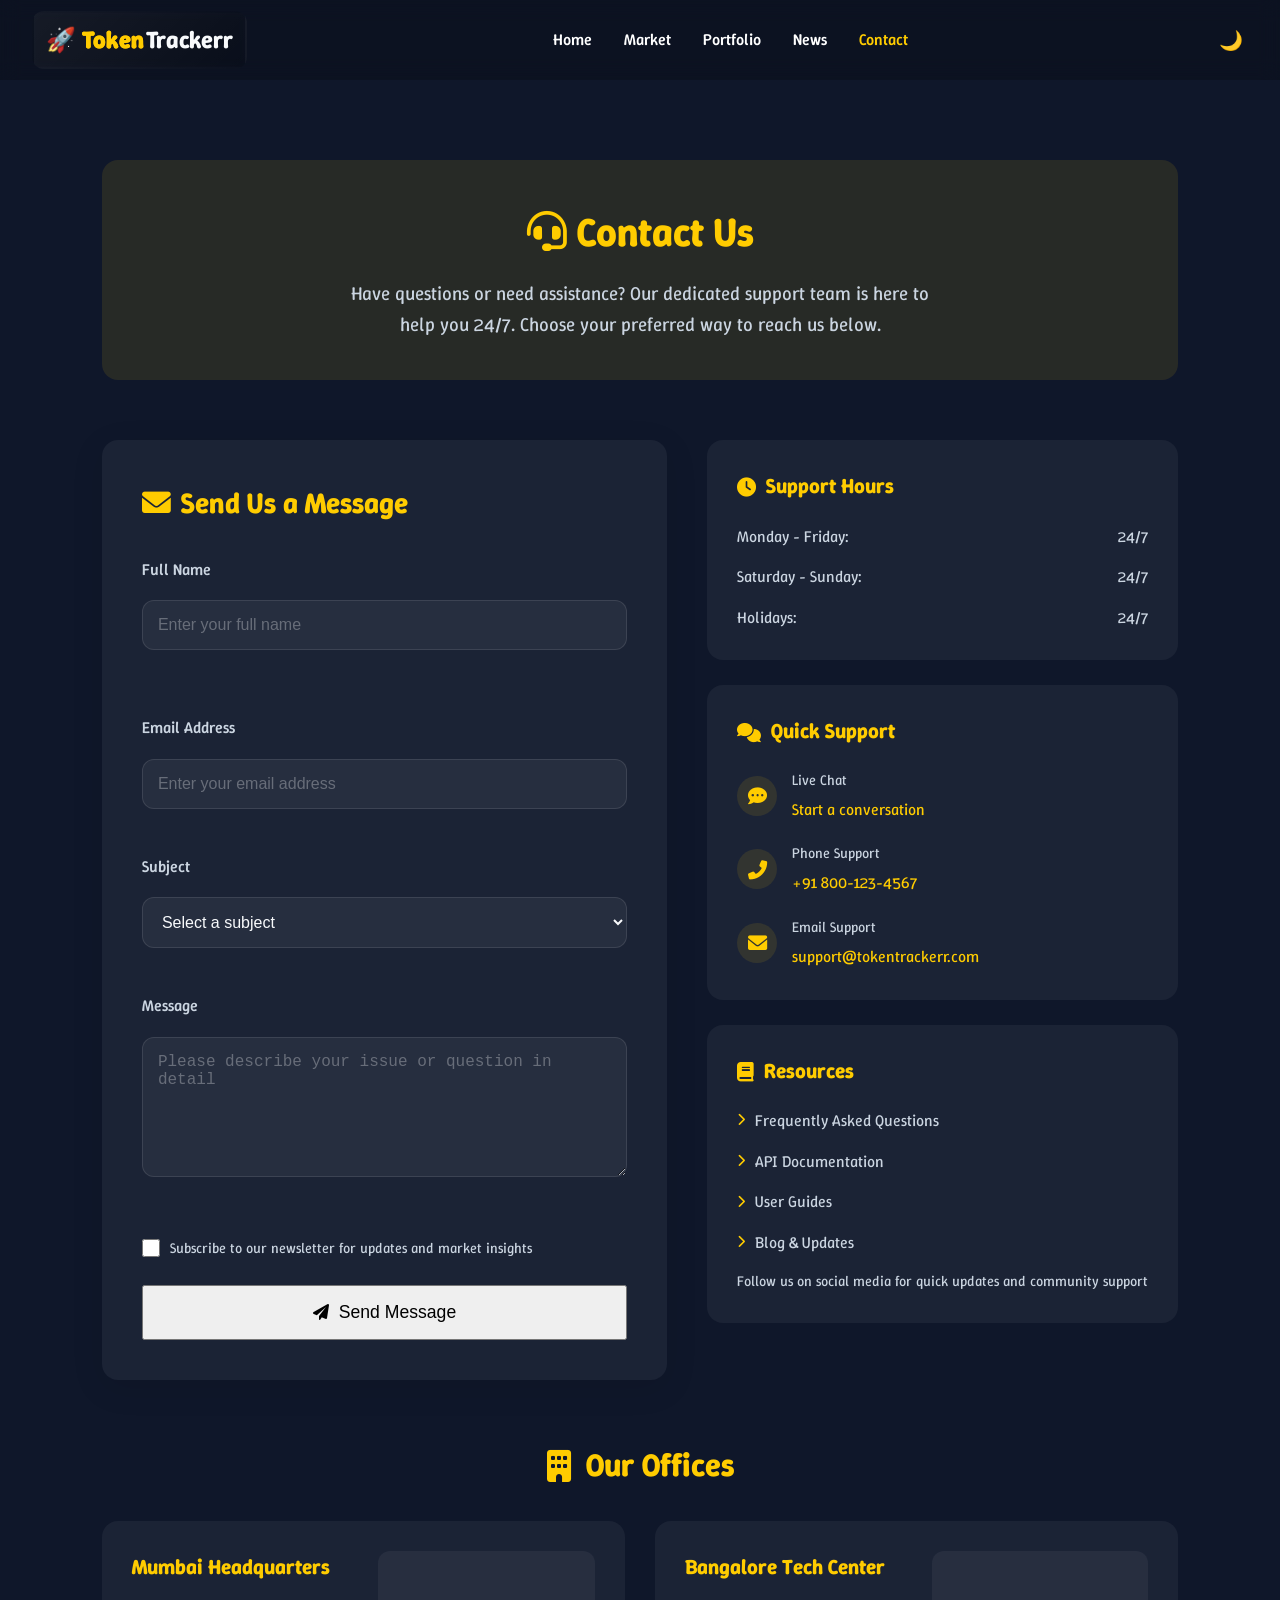
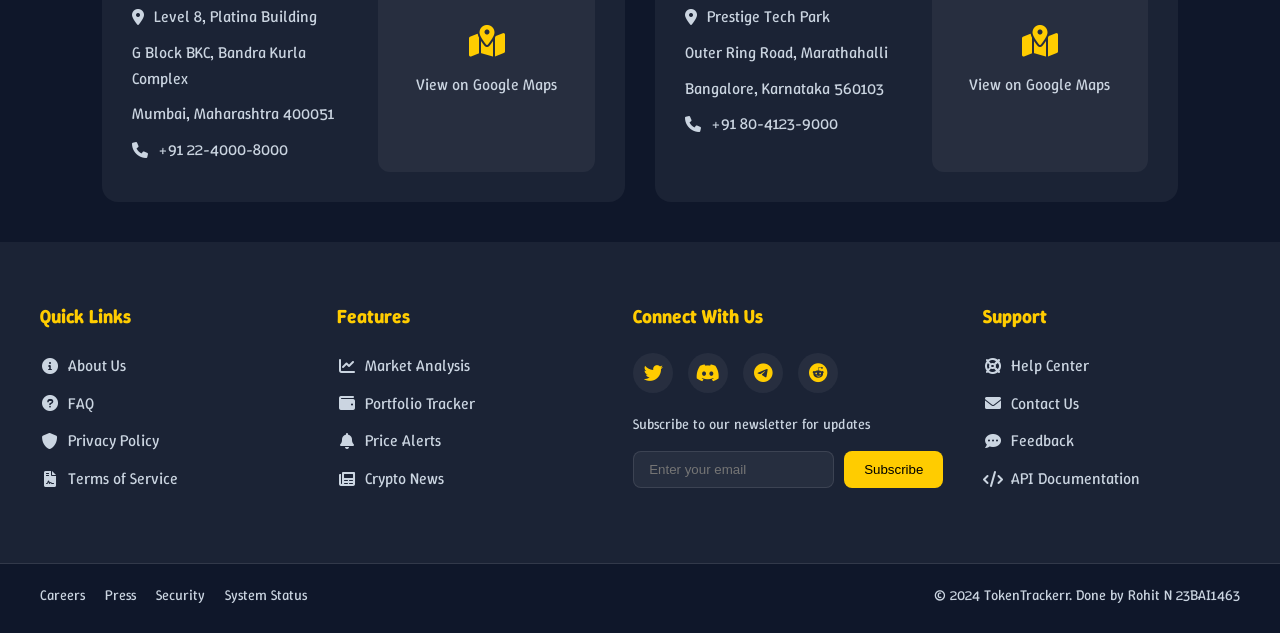
==== contact.html @ 532678b1 "first commit" ====
<!DOCTYPE html>
<html lang="en">
<head>
    <meta charset="UTF-8">
    <meta name="viewport" content="width=device-width, initial-scale=1.0">
    <title>Contact Us - TokenTrackerr</title>
    <link rel="preconnect" href="https://fonts.googleapis.com">
    <link rel="preconnect" href="https://fonts.gstatic.com" crossorigin>
    <link href="https://fonts.googleapis.com/css2?family=Winky+Sans:ital,wght@0,300..900;1,300..900&display=swap" rel="stylesheet">
    <link rel="stylesheet" href="styles.css">
    <link rel="stylesheet" href="https://cdnjs.cloudflare.com/ajax/libs/font-awesome/6.0.0/css/all.min.css">
    <script defer src="contact.js"></script>
</head>
<body>
    <!-- Navbar -->
    <header class="navbar">
        <div class="logo"><span class="rocket-icon">🚀</span> <span class="token-text">Token</span><span class="tracker-text">Trackerr</span></div>
        <nav>
            <ul>
                <li><a href="index.html">Home</a></li>
                <li><a href="market.html">Market</a></li>
                <li><a href="portfolio.html">Portfolio</a></li>
                <li><a href="news.html">News</a></li>
                <li><a href="contact.html" class="active">Contact</a></li>
            </ul>
        </nav>
        <div class="user-controls">
            <button id="darkModeToggle">🌙</button>
        </div>
    </header>

    <main class="contact-container">
        <section class="contact-header">
            <h1><i class="fas fa-headset"></i> Contact Us</h1>
            <p>Have questions or need assistance? Our dedicated support team is here to help you 24/7. Choose your preferred way to reach us below.</p>
        </section>

        <div class="contact-grid">
            <div class="contact-form-container">
                <h2><i class="fas fa-envelope"></i> Send Us a Message</h2>
                <form class="contact-form" id="contactForm">
                    <div class="form-group">
                        <label for="name">Full Name</label>
                        <input type="text" id="name" name="name" placeholder="Enter your full name" required>
                    </div>
                    <div class="form-group">
                        <label for="email">Email Address</label>
                        <input type="email" id="email" name="email" placeholder="Enter your email address" required>
                    </div>
                    <div class="form-group">
                        <label for="subject">Subject</label>
                        <select id="subject" name="subject" required>
                            <option value="">Select a subject</option>
                            <option value="general">General Inquiry</option>
                            <option value="technical">Technical Support</option>
                            <option value="account">Account Issues</option>
                            <option value="billing">Billing Questions</option>
                            <option value="feature">Feature Request</option>
                            <option value="partnership">Partnership Opportunities</option>
                        </select>
                    </div>
                    <div class="form-group">
                        <label for="message">Message</label>
                        <textarea id="message" name="message" rows="6" placeholder="Please describe your issue or question in detail" required></textarea>
                    </div>
                    <div class="checkbox-container">
                        <input type="checkbox" id="newsletter" name="newsletter">
                        <label for="newsletter">Subscribe to our newsletter for updates and market insights</label>
                    </div>
                    <button type="submit" class="btn-primary">
                        <i class="fas fa-paper-plane"></i>
                        Send Message
                    </button>
                </form>
            </div>

            <div class="contact-info">
                <div class="info-card">
                    <h3><i class="fas fa-clock"></i> Support Hours</h3>
                    <div class="support-hours">
                        <div class="hours-row">
                            <span>Monday - Friday:</span>
                            <span>24/7</span>
                        </div>
                        <div class="hours-row">
                            <span>Saturday - Sunday:</span>
                            <span>24/7</span>
                        </div>
                        <div class="hours-row">
                            <span>Holidays:</span>
                            <span>24/7</span>
                        </div>
                    </div>
                </div>

                <div class="info-card">
                    <h3><i class="fas fa-comments"></i> Quick Support</h3>
                    <div class="support-channels">
                        <div class="channel">
                            <i class="fas fa-comment-dots"></i>
                            <div class="channel-details">
                                <span class="label">Live Chat</span>
                                <a href="#" onclick="openLiveChat()">Start a conversation</a>
                            </div>
                        </div>
                        <div class="channel">
                            <i class="fas fa-phone-alt"></i>
                            <div class="channel-details">
                                <span class="label">Phone Support</span>
                                <a href="tel:+91-800-123-4567">+91 800-123-4567</a>
                            </div>
                        </div>
                        <div class="channel">
                            <i class="fas fa-envelope"></i>
                            <div class="channel-details">
                                <span class="label">Email Support</span>
                                <a href="mailto:support@tokentrackerr.com">support@tokentrackerr.com</a>
                            </div>
                        </div>
                    </div>
                </div>

                <div class="info-card">
                    <h3><i class="fas fa-book"></i> Resources</h3>
                    <ul class="resource-links">
                        <li><a href="/faq"><i class="fas fa-chevron-right"></i> Frequently Asked Questions</a></li>
                        <li><a href="/docs"><i class="fas fa-chevron-right"></i> API Documentation</a></li>
                        <li><a href="/guides"><i class="fas fa-chevron-right"></i> User Guides</a></li>
                        <li><a href="/blog"><i class="fas fa-chevron-right"></i> Blog & Updates</a></li>
                    </ul>
                    <p class="social-text">Follow us on social media for quick updates and community support</p>
                </div>
            </div>
        </div>

        <section class="office-location">
            <h2><i class="fas fa-building"></i> Our Offices</h2>
            <div class="offices-grid">
                <div class="location-card">
                    <div class="location-info">
                        <h3>Mumbai Headquarters</h3>
                        <address>
                            <p><i class="fas fa-map-marker-alt"></i> Level 8, Platina Building</p>
                            <p>G Block BKC, Bandra Kurla Complex</p>
                            <p>Mumbai, Maharashtra 400051</p>
                            <p><i class="fas fa-phone"></i> +91 22-4000-8000</p>
                        </address>
                    </div>
                    <div class="map-placeholder">
                        <div class="mock-map" onclick="openGoogleMaps('Mumbai')">
                            <i class="fas fa-map-marked-alt"></i>
                            <span>View on Google Maps</span>
                        </div>
                    </div>
                </div>

                <div class="location-card">
                    <div class="location-info">
                        <h3>Bangalore Tech Center</h3>
                        <address>
                            <p><i class="fas fa-map-marker-alt"></i> Prestige Tech Park</p>
                            <p>Outer Ring Road, Marathahalli</p>
                            <p>Bangalore, Karnataka 560103</p>
                            <p><i class="fas fa-phone"></i> +91 80-4123-9000</p>
                        </address>
                    </div>
                    <div class="map-placeholder">
                        <div class="mock-map" onclick="openGoogleMaps('Bangalore')">
                            <i class="fas fa-map-marked-alt"></i>
                            <span>View on Google Maps</span>
                        </div>
                    </div>
                </div>
            </div>
        </section>
    </main>

    <!-- Footer -->
    <footer>
        <div class="footer-content">
            <div class="footer-section">
                <h3>Quick Links</h3>
                <ul>
                    <li><a href="about.html"><i class="fas fa-info-circle"></i> About Us</a></li>
                    <li><a href="faq.html"><i class="fas fa-question-circle"></i> FAQ</a></li>
                    <li><a href="privacy.html"><i class="fas fa-shield-alt"></i> Privacy Policy</a></li>
                    <li><a href="terms.html"><i class="fas fa-file-contract"></i> Terms of Service</a></li>
                </ul>
            </div>
            <div class="footer-section">
                <h3>Features</h3>
                <ul>
                    <li><a href="market.html"><i class="fas fa-chart-line"></i> Market Analysis</a></li>
                    <li><a href="portfolio.html"><i class="fas fa-wallet"></i> Portfolio Tracker</a></li>
                    <li><a href="alerts.html"><i class="fas fa-bell"></i> Price Alerts</a></li>
                    <li><a href="news.html"><i class="fas fa-newspaper"></i> Crypto News</a></li>
                </ul>
            </div>
            <div class="footer-section">
                <h3>Connect With Us</h3>
                <div class="social-links">
                    <a href="#" title="Twitter"><i class="fab fa-twitter"></i></a>
                    <a href="#" title="Discord"><i class="fab fa-discord"></i></a>
                    <a href="#" title="Telegram"><i class="fab fa-telegram"></i></a>
                    <a href="#" title="Reddit"><i class="fab fa-reddit"></i></a>
                </div>
                <div class="footer-newsletter">
                    <p>Subscribe to our newsletter for updates</p>
                    <form class="newsletter-form">
                        <input type="email" placeholder="Enter your email">
                        <button type="submit">Subscribe</button>
                    </form>
                </div>
            </div>
            <div class="footer-section">
                <h3>Support</h3>
                <ul>
                    <li><a href="help.html"><i class="fas fa-life-ring"></i> Help Center</a></li>
                    <li><a href="contact.html"><i class="fas fa-envelope"></i> Contact Us</a></li>
                    <li><a href="feedback.html"><i class="fas fa-comment-dots"></i> Feedback</a></li>
                    <li><a href="api.html"><i class="fas fa-code"></i> API Documentation</a></li>
                </ul>
            </div>
        </div>
        <div class="footer-bottom">
            <div class="footer-links">
                <a href="careers.html">Careers</a>
                <a href="press.html">Press</a>
                <a href="security.html">Security</a>
                <a href="status.html">System Status</a>
            </div>
            <p>© 2024 TokenTrackerr. Done by Rohit N 23BAI1463</p>
        </div>
    </footer>

    <script>
        function openLiveChat() {
            // Implement live chat functionality
            alert('Live chat feature coming soon!');
        }

        function openGoogleMaps(location) {
            const addresses = {
                'Mumbai': 'Platina+Building+G+Block+BKC+Bandra+Kurla+Complex+Mumbai',
                'Bangalore': 'Prestige+Tech+Park+Outer+Ring+Road+Marathahalli+Bangalore'
            };
            window.open(`https://www.google.com/maps/search/${addresses[location]}`, '_blank');
        }

        document.getElementById('contactForm').addEventListener('submit', function(e) {
            e.preventDefault();
            // Implement form submission logic
            alert('Thank you for your message. We will get back to you soon!');
            this.reset();
        });
    </script>
</body>
</html>
---- styles.css ----
:root {
    --bg-color: #0f172a;
    --card-bg: #1e293b;
    --text-color: #f8fafc;
    --text-secondary: #cbd5e1;
    --accent-color: #7c3aed;
    --accent-hover: #6d28d9;
    --up-color: #4afa9a;
    --down-color: #fa4a4a;
    --border-color: rgba(255, 255, 255, 0.1);
    --font-primary: 'Winky Sans', sans-serif;
}

body {
    font-family: var(--font-primary);
    margin: 0;
    padding: 0;
    background-color: var(--bg-color);
    color: var(--text-color);
    line-height: 1.6;
    min-height: 100vh;
    display: flex;
    flex-direction: column;
    padding-top: 80px; /* Add padding to account for fixed navbar */
}

/* Reset and Base */
* {
    margin: 0;
    padding: 0;
    box-sizing: border-box;
}

/* Navbar */
.navbar {
    background: rgba(0, 0, 0, 0.2);
    padding: 1rem 2rem;
    display: flex;
    justify-content: space-between;
    align-items: center;
    position: fixed;
    width: 100%;
    top: 0;
    z-index: 1000;
    backdrop-filter: blur(10px);
    height: 80px; /* Fixed height for consistency */
}

/* Logo Animation */
@keyframes logoGlow {
  0% { box-shadow: 0 0 0 rgba(255, 215, 0, 0); text-shadow: 0 0 0 rgba(255, 215, 0, 0); }
  50% { box-shadow: 0 0 20px rgba(255, 215, 0, 0.3); text-shadow: 0 0 10px rgba(255, 215, 0, 0.5); }
  100% { box-shadow: 0 0 0 rgba(255, 215, 0, 0); text-shadow: 0 0 0 rgba(255, 215, 0, 0); }
}

@keyframes rocketLaunch {
  0% { transform: translateY(0); }
  10% { transform: translateY(0); }
  20% { transform: translateY(-2px) rotate(-5deg); }
  30% { transform: translateY(-4px) rotate(5deg); }
  40% { transform: translateY(-5px) rotate(-3deg); }
  50% { transform: translateY(-6px) rotate(3deg); }
  100% { transform: translateY(-6px); }
}

@keyframes borderLight {
  0% { border-width: 2px; border-color: rgba(255, 215, 0, 0.1); }
  50% { border-width: 2px; border-color: rgba(255, 215, 0, 0.8); }
  100% { border-width: 2px; border-color: rgba(255, 215, 0, 0.1); }
}

.logo {
  display: flex;
  align-items: center;
  font-weight: 700;
    font-size: 1.5rem;
  transition: all 0.3s ease;
  cursor: pointer;
  position: relative;
  padding: 8px 12px;
  border-radius: 12px;
  color: var(--text-color);
  background: linear-gradient(135deg, rgba(255, 255, 255, 0.05), rgba(255, 255, 255, 0));
  border: 2px solid transparent;
  backdrop-filter: blur(5px);
  -webkit-backdrop-filter: blur(5px);
}

.logo:hover {
  animation: logoGlow 2s infinite ease-in-out;
  border: 2px solid rgba(255, 215, 0, 0.3);
  background: linear-gradient(135deg, rgba(255, 255, 255, 0.1), rgba(255, 255, 255, 0.05));
  transform: translateY(-2px);
}

.logo:hover .tracker-text::after {
  width: 100%;
}

.logo .rocket-icon {
  display: inline-block;
  margin-right: 6px;
  transition: all 0.3s ease;
}

.logo:hover .rocket-icon {
  animation: rocketLaunch 1.5s forwards;
}

.logo .token-text {
  font-weight: 800;
  background: linear-gradient(90deg, #ffcc00, #ff9d00);
  -webkit-background-clip: text;
  background-clip: text;
  color: #ffcc00; /* Fallback color */
  margin-right: 2px;
}

.logo .tracker-text {
  position: relative;
  color: var(--text-color);
  font-weight: 700;
}

.logo .tracker-text::after {
  content: '';
  position: absolute;
  left: 0;
  bottom: -2px;
  width: 0;
  height: 2px;
  background: linear-gradient(90deg, #ffcc00, transparent);
  transition: width 0.4s ease;
}

/* Dark mode adjustments */
.dark-mode .logo {
  background: linear-gradient(135deg, rgba(30, 30, 30, 0.5), rgba(20, 20, 20, 0.3));
}

.dark-mode .logo:hover {
  background: linear-gradient(135deg, rgba(40, 40, 40, 0.7), rgba(30, 30, 30, 0.5));
}

.dark-mode .logo .token-text {
  background: linear-gradient(90deg, #ffdf00, #ffa700);
  -webkit-background-clip: text;
  background-clip: text;
  color: #ffdf00; /* Fallback color */
}

.dark-mode .logo .tracker-text::after {
  background: linear-gradient(90deg, #ffdf00, transparent);
}

nav ul {
    display: flex;
    gap: 2rem;
    list-style: none;
}

nav a {
    color: #fff;
    text-decoration: none;
    font-weight: 500;
    transition: color 0.3s;
}

nav a:hover,
nav a.active {
    color: #ffcc00;
}

.user-controls button {
    background: none;
    border: none;
    font-size: 1.2rem;
    cursor: pointer;
    padding: 0.5rem;
    transition: transform 0.3s;
}

.user-controls button:hover {
    transform: scale(1.1);
}

/* Hero Section */
.hero-section {
    min-height: 100vh;
    display: flex;
    align-items: center;
    justify-content: center;
    padding: 2rem;
    text-align: center;
    background: radial-gradient(circle at center, rgba(100, 65, 165, 0.3), transparent);
}

.hero-content {
    max-width: 1200px;
    margin: 0 auto;
}

.hero-content h1 {
    font-size: 3.5rem;
    margin-bottom: 1rem;
    color: #ffcc00;
    text-shadow: 0 2px 4px rgba(0, 0, 0, 0.3);
}

.hero-subtitle {
    font-size: 1.5rem;
    margin-bottom: 3rem;
    color: rgba(255, 255, 255, 0.9);
}

.hero-features {
    display: grid;
    grid-template-columns: repeat(auto-fit, minmax(250px, 1fr));
    gap: 2rem;
    margin: 3rem 0;
}

.feature {
    padding: 2rem;
    background: rgba(255, 255, 255, 0.1);
    border-radius: 1rem;
    backdrop-filter: blur(5px);
    transition: transform 0.3s;
}

.feature:hover {
    transform: translateY(-5px);
}

.feature-icon {
    font-size: 2.5rem;
    margin-bottom: 1rem;
}

.feature h3 {
    margin-bottom: 0.5rem;
    color: #ffcc00;
}

/* How It Works Section */
.how-it-works {
    padding: 60px 0;
    background: rgba(0, 0, 0, 0.2);
    border-radius: 16px;
    margin: 60px 0;
}

.how-it-works h2 {
    text-align: center;
    font-size: 2rem;
    margin-bottom: 40px;
    color: #ffcc00;
}

.steps {
    display: grid;
    grid-template-columns: repeat(auto-fit, minmax(300px, 1fr));
    gap: 30px;
    padding: 0 20px;
}

.step {
    background: rgba(255, 255, 255, 0.05);
    border-radius: 16px;
    padding: 30px;
    text-align: center;
    position: relative;
    transition: transform 0.3s ease;
    border: 1px solid rgba(255, 255, 255, 0.1);
}

.step:hover {
    transform: translateY(-5px);
    border-color: rgba(255, 204, 0, 0.3);
}

.step-icon {
    width: 80px;
    height: 80px;
    background: rgba(255, 204, 0, 0.1);
    border-radius: 50%;
    display: flex;
    align-items: center;
    justify-content: center;
    margin: 0 auto 20px;
}

.step-icon i {
    font-size: 2rem;
    color: #ffcc00;
}

.step-number {
    position: absolute;
    top: -15px;
    left: 50%;
    transform: translateX(-50%);
    width: 30px;
    height: 30px;
    background: #ffcc00;
    color: #000;
    border-radius: 50%;
    display: flex;
    align-items: center;
    justify-content: center;
    font-weight: bold;
}

.step h3 {
    color: #ffcc00;
    margin: 20px 0 15px;
    font-size: 1.4rem;
}

.step p {
    color: var(--text-secondary);
    margin-bottom: 20px;
    line-height: 1.6;
}

.step-features {
    list-style: none;
    padding: 0;
    margin: 0;
    text-align: left;
}

.step-features li {
    display: flex;
    align-items: center;
    gap: 10px;
    margin-bottom: 10px;
    color: var(--text-secondary);
}

.step-features li i {
    color: #ffcc00;
    font-size: 0.9rem;
}

/* CTA Buttons */
.cta-buttons {
    display: flex;
    gap: 1rem;
    justify-content: center;
    margin-top: 2rem;
}

.primary-btn,
.secondary-btn {
    padding: 1rem 2rem;
    border-radius: 2rem;
    font-weight: bold;
    text-decoration: none;
    transition: transform 0.3s, box-shadow 0.3s;
}

.primary-btn {
    background: #ffcc00;
    color: #2a0845;
    border: none;
}

.secondary-btn {
    background: transparent;
    border: 2px solid #ffcc00;
    color: #ffcc00;
}

.primary-btn:hover,
.secondary-btn:hover {
    transform: translateY(-2px);
    box-shadow: 0 4px 12px rgba(0, 0, 0, 0.2);
}

/* Footer Styles */
.footer-content {
    display: grid;
    grid-template-columns: repeat(4, 1fr);
    gap: 40px;
    padding: 60px 40px;
    background: rgba(255, 255, 255, 0.05);
    border-bottom: 1px solid rgba(255, 255, 255, 0.1);
}

.footer-section h3 {
    color: #ffcc00;
    font-size: 1.2rem;
    margin-bottom: 20px;
}

.footer-section ul {
    list-style: none;
    padding: 0;
    margin: 0;
}

.footer-section ul li {
    margin-bottom: 12px;
}

.footer-section ul li a {
    color: var(--text-secondary);
    text-decoration: none;
    display: flex;
    align-items: center;
    gap: 8px;
    transition: color 0.3s ease;
}

.footer-section ul li a:hover {
    color: #ffcc00;
}

.footer-section ul li a i {
    font-size: 1rem;
    width: 20px;
    text-align: center;
}

.social-links {
    display: flex;
    gap: 15px;
    margin-bottom: 20px;
}

.social-links a {
    width: 40px;
    height: 40px;
    background: rgba(255, 255, 255, 0.05);
    border-radius: 50%;
    display: flex;
    align-items: center;
    justify-content: center;
    color: var(--text-color);
    text-decoration: none;
    transition: all 0.3s ease;
}

.social-links a i {
    font-size: 1.2rem;
    color: #ffcc00;
}

.social-links a:hover {
    background: rgba(255, 204, 0, 0.1);
    transform: translateY(-2px);
}

.footer-newsletter {
    margin-top: 20px;
}

.footer-newsletter p {
    color: var(--text-secondary);
    margin-bottom: 15px;
    font-size: 0.9rem;
}

.newsletter-form {
    display: flex;
    gap: 10px;
}

.newsletter-form input {
    flex: 1;
    padding: 10px 15px;
    border-radius: 8px;
    background: rgba(255, 255, 255, 0.05);
    border: 1px solid rgba(255, 255, 255, 0.1);
    color: var(--text-color);
}

.newsletter-form button {
    padding: 10px 20px;
    background: #ffcc00;
    color: #000;
    border: none;
    border-radius: 8px;
    cursor: pointer;
    transition: background-color 0.3s ease;
}

.newsletter-form button:hover {
    background: #ffd700;
}

.footer-bottom {
    padding: 20px 40px;
    display: flex;
    justify-content: space-between;
    align-items: center;
    color: var(--text-secondary);
}

.footer-links {
    display: flex;
    gap: 20px;
}

.footer-links a {
    color: var(--text-secondary);
    text-decoration: none;
    font-size: 0.9rem;
    transition: color 0.3s ease;
}

.footer-links a:hover {
    color: #ffcc00;
}

.footer-bottom p {
    font-size: 0.9rem;
}

/* Responsive Footer */
@media (max-width: 1024px) {
    .footer-content {
        grid-template-columns: repeat(2, 1fr);
        gap: 30px;
    }
}

@media (max-width: 768px) {
    .footer-content {
        grid-template-columns: 1fr;
        padding: 40px 20px;
    }

    .footer-bottom {
        flex-direction: column;
        gap: 15px;
    text-align: center;
    }

    .footer-links {
        justify-content: center;
        flex-wrap: wrap;
    }

    .newsletter-form {
        flex-direction: column;
    }

    .newsletter-form button {
        width: 100%;
    }
}

/* FAQ Page Styles */
.faq-section {
    padding: 40px 0;
}

.faq-section h1 {
    text-align: center;
    color: #ffcc00;
    margin-bottom: 40px;
}

.faq-categories {
    display: grid;
    gap: 40px;
}

.faq-category {
    background: rgba(255, 255, 255, 0.05);
    border-radius: 16px;
    padding: 30px;
}

.faq-category h2 {
    color: #ffcc00;
    margin-bottom: 25px;
    font-size: 1.5rem;
}

.faq-item {
    margin-bottom: 25px;
    padding-bottom: 25px;
    border-bottom: 1px solid rgba(255, 255, 255, 0.1);
}

.faq-item:last-child {
    margin-bottom: 0;
    padding-bottom: 0;
    border-bottom: none;
}

.faq-item h3 {
    color: var(--text-color);
    margin-bottom: 15px;
    font-size: 1.2rem;
}

.faq-item p {
    color: var(--text-secondary);
    line-height: 1.6;
}

/* Dark Mode */
.dark-mode {
    background: linear-gradient(135deg, #1a1a1a, #2d1b4d);
}

/* Responsive Design */
@media (max-width: 768px) {
    .navbar {
        padding: 1rem;
    }

    nav ul {
        gap: 1rem;
    }

    .hero-content h1 {
        font-size: 2.5rem;
    }

    .hero-subtitle {
        font-size: 1.2rem;
    }

    .feature {
        padding: 1.5rem;
    }

    .highlights-grid,
    .steps {
        grid-template-columns: 1fr;
    }

    .highlight-card,
    .step {
        margin: 0 10px;
    }

    .price-info .price {
        font-size: 1.5rem;
    }

    .market-stats {
        grid-template-columns: 1fr;
    }
}

@media (max-width: 480px) {
    nav ul {
        display: none;
    }

    .hero-content h1 {
        font-size: 2rem;
    }

    .cta-buttons {
        flex-direction: column;
    }
}

.welcome-section {
    position: relative;
    text-align: center;
    padding: 60px 20px;
    max-width: 80%;
    margin: 40px auto;
    border-radius: 12px;
    color: #fff;
    overflow: hidden;
}

/* Background Image Styling */
.welcome-section::before {
    content: "";
    position: absolute;
    top: 0;
    left: 0;
    width: 100%;
    height: 100%;
    background: url('https://wallpapercave.com/wp/fOW59QS.jpg') no-repeat center center/cover;
    opacity: 0.3; /* Makes it translucent */
    filter: blur(8px); /* Slight blur to blend with background */
    z-index: -1; /* Pushes it behind the text */
}

/* Text Styling */
.welcome-text {
    position: relative;
    z-index: 2; /* Ensures text is above the background */
    padding: 20px;
}

.welcome-text h1 {
    font-size: 42px;
    font-weight: bold;
    color: #ffcc00;
    text-shadow: 2px 2px 10px rgba(0, 0, 0, 0.8);
}

.welcome-text p {
    font-size: 20px;
    color: #ffffff;
    max-width: 800px;
    margin: 0 auto;
    text-shadow: 1px 1px 8px rgba(0, 0, 0, 0.7);
}

.dark-mode {
    background: #121212;
    color: #e0e0e0;
}

/* Main Content */
.main {
    margin: 40px auto;
    width: 80%;
}
.tab-section {
    display: none;
}
.tab-section.active {
    display: block;
}
h1 {
    font-size: 36px;
    margin-bottom: 20px;
}
input[type="text"] {
    padding: 10px;
    width: 60%;
    margin-bottom: 20px;
    border-radius: 8px;
    border: none;
    outline: none;
}

/* Tables */
.crypto-table, .portfolio-table {
    width: 100%;
    margin: 20px auto;
    border-collapse: collapse;
    background: rgba(255, 255, 255, 0.1);
    border-radius: 12px;
    overflow: hidden;
    z-index: 1000;
}
.crypto-table th, .crypto-table td,
.portfolio-table th, .portfolio-table td {
    padding: 15px;
    text-align: left;
    z-index: 1000;
}
.crypto-table th, .portfolio-table th {
    background-color: #3a0ca3;
}
.crypto-table tr:nth-child(even),
.portfolio-table tr:nth-child(even) {
    background-color: #240046;
}
.crypto-table tr:hover,
.portfolio-table tr:hover {
    transform: perspective(1000px) translateZ(10px) scale(1.03);
    transition: transform 0.3s;
    box-shadow: 0 4px 8px rgba(0, 0, 0, 0.5);
}
.crypto-logo {
    width: 25px;
    height: 25px;
    vertical-align: middle;
    margin-right: 10px;
}

/* Portfolio Section Controls */
.portfolio-controls {
    margin-bottom: 20px;
}

/* Buttons */
button.buy-btn,
button.sell-btn {
    padding: 5px 10px;
    margin-right: 5px;
    border: none;
    border-radius: 4px;
    cursor: pointer;
    transition: background 0.3s, transform 0.3s;
}
button.buy-btn {
    background-color: #28a745;
    color: #fff;
}
button.buy-btn:hover {
    background-color: #218838;
    transform: scale(1.1);
}
button.sell-btn {
    background-color: #dc3545;
    color: #fff;
}
button.sell-btn:hover {
    background-color: #c82333;
    transform: scale(1.1);
}

/* Price Ticker */
.price-ticker {
    background: rgba(255, 255, 255, 0.05);
    padding: 15px;
    border-radius: 10px;
    margin-bottom: 20px;
    overflow: hidden;
}

.ticker-wrap {
    display: flex;
    overflow: hidden;
}

.ticker-move {
    display: flex;
    gap: 30px;
    animation: ticker 30s linear infinite;
    white-space: nowrap;
}

.ticker-item {
    display: flex;
    align-items: center;
    gap: 8px;
}

.ticker-item img {
    width: 20px;
    height: 20px;
}

/* Market Overview Cards */
.market-overview {
    display: grid;
    grid-template-columns: repeat(auto-fit, minmax(250px, 1fr));
    gap: 20px;
    margin-bottom: 30px;
}

.overview-card {
    background: rgba(255, 255, 255, 0.05);
    padding: 20px;
    border-radius: 10px;
    text-align: center;
    transition: transform 0.3s;
}

.overview-card:hover {
    transform: translateY(-5px);
}

.overview-card h3 {
    color: #888;
    margin-bottom: 10px;
}

.overview-card p {
    font-size: 1.5em;
    margin: 10px 0;
}

/* Sentiment Meter */
.sentiment-meter {
    width: 100%;
    height: 10px;
    background: rgba(255, 255, 255, 0.1);
    border-radius: 5px;
    overflow: hidden;
    margin: 10px 0;
}

.meter-fill {
    height: 100%;
    background: linear-gradient(90deg, #ff4d4d 0%, #ffff4d 50%, #4dff4d 100%);
    transition: width 0.3s ease;
}

/* Portfolio Summary */
.portfolio-summary {
    background: rgba(255, 255, 255, 0.05);
    border-radius: 10px;
    padding: 20px;
    margin: 20px;
}

.portfolio-stats {
    display: grid;
    grid-template-columns: repeat(auto-fit, minmax(200px, 1fr));
    gap: 20px;
    margin: 20px 0;
}

.stat-card {
    background: rgba(255, 255, 255, 0.03);
    padding: 15px;
    border-radius: 8px;
    text-align: center;
}

/* Market Controls */
.market-controls {
    display: flex;
    gap: 10px;
    margin-bottom: 20px;
}

.market-controls select,
.market-controls input {
    padding: 8px 12px;
    border: 1px solid rgba(255, 255, 255, 0.1);
    border-radius: 5px;
    background: rgba(255, 255, 255, 0.05);
    color: inherit;
}

/* Modal */
.modal {
    display: none;
    position: fixed;
    top: 0;
    left: 0;
    width: 100%;
    height: 100%;
    background: rgba(0, 0, 0, 0.8);
    z-index: 1000;
}

.modal-content {
    position: absolute;
    top: 50%;
    left: 50%;
    transform: translate(-50%, -50%);
    background: #1a1a1a;
    padding: 20px;
    border-radius: 10px;
    min-width: 300px;
}

/* Utility Classes */
.up { color: #4dff4d; }
.down { color: #ff4d4d; }

/* CTA Buttons */
.cta-buttons {
    display: flex;
    gap: 15px;
    margin-top: 20px;
}

.primary-btn,
.secondary-btn {
    padding: 12px 24px;
    border-radius: 5px;
    font-weight: bold;
    cursor: pointer;
    transition: transform 0.2s ease;
}

.primary-btn {
    background: #4CAF50;
    color: white;
    border: none;
}

.secondary-btn {
    background: transparent;
    border: 2px solid #4CAF50;
    color: #4CAF50;
}

.primary-btn:hover,
.secondary-btn:hover {
    transform: translateY(-2px);
}

/* User Controls */
.user-controls {
    display: flex;
    gap: 10px;
}

.user-controls button {
    background: none;
    border: none;
    font-size: 1.2em;
    cursor: pointer;
    padding: 5px;
    transition: transform 0.2s ease;
}

.user-controls button:hover {
    transform: scale(1.1);
}

/* Portfolio Dashboard */
.portfolio-dashboard {
    padding: 80px 20px 20px;
    max-width: 1400px;
    margin: 0 auto;
}

/* Portfolio Summary */
.summary-cards {
    display: grid;
    grid-template-columns: repeat(auto-fit, minmax(250px, 1fr));
    gap: 20px;
    margin: 20px 0;
}

.summary-card {
    background: rgba(255, 255, 255, 0.05);
    padding: 20px;
    border-radius: 10px;
    text-align: center;
}

.summary-card h3 {
    color: #888;
    margin-bottom: 10px;
}

.summary-card p {
    font-size: 1.8em;
    margin: 10px 0;
}

/* Portfolio Charts */
.portfolio-charts {
    display: grid;
    grid-template-columns: repeat(auto-fit, minmax(400px, 1fr));
    gap: 20px;
    margin: 30px 0;
}

.chart-container {
    background: rgba(255, 255, 255, 0.05);
    border-radius: 10px;
    padding: 20px;
    min-height: 300px;
}

.chart-header {
    display: flex;
    justify-content: space-between;
    align-items: center;
    margin-bottom: 20px;
}

.chart-controls select {
    padding: 8px;
    border-radius: 5px;
    background: rgba(255, 255, 255, 0.1);
    border: 1px solid rgba(255, 255, 255, 0.2);
    color: inherit;
}

/* Portfolio Assets */
.assets-header,
.history-header {
    display: flex;
    justify-content: space-between;
    align-items: center;
    margin-bottom: 20px;
}

.assets-controls,
.history-controls {
    display: flex;
    gap: 10px;
}

.assets-table-container,
.history-table-container {
    background: rgba(255, 255, 255, 0.05);
    border-radius: 10px;
    padding: 20px;
    overflow-x: auto;
}

.assets-table,
.history-table {
    width: 100%;
    border-collapse: collapse;
}

.assets-table th,
.history-table th {
    text-align: left;
    padding: 12px;
    border-bottom: 1px solid rgba(255, 255, 255, 0.1);
    color: #888;
}

.assets-table td,
.history-table td {
    padding: 12px;
    border-bottom: 1px solid rgba(255, 255, 255, 0.05);
}

.assets-table tr:hover,
.history-table tr:hover {
    background: rgba(255, 255, 255, 0.02);
}

.action-btn {
    padding: 6px 12px;
    border-radius: 5px;
    border: none;
    background: rgba(255, 255, 255, 0.1);
    color: inherit;
    cursor: pointer;
    transition: background 0.3s;
    margin-right: 5px;
}

.action-btn:hover {
    background: rgba(255, 255, 255, 0.2);
}

/* Add Asset Modal */
.modal {
    display: none;
    position: fixed;
    top: 0;
    left: 0;
    width: 100%;
    height: 100%;
    background: rgba(0, 0, 0, 0.8);
    z-index: 1000;
}

.modal-content {
    position: absolute;
    top: 50%;
    left: 50%;
    transform: translate(-50%, -50%);
    background: #1a1a1a;
    padding: 30px;
    border-radius: 10px;
    min-width: 400px;
}

.form-group {
    margin-bottom: 20px;
}

.form-group label {
    display: block;
    margin-bottom: 8px;
    color: #888;
}

.form-group input,
.form-group select {
    width: 100%;
    padding: 10px;
    border-radius: 5px;
    background: rgba(255, 255, 255, 0.05);
    border: 1px solid rgba(255, 255, 255, 0.1);
    color: inherit;
}

.form-actions {
    display: flex;
    gap: 10px;
    justify-content: flex-end;
    margin-top: 20px;
}

/* Utility Classes */
.up { color: #4dff4d; }
.down { color: #ff4d4d; }

/* Responsive Design */
@media (max-width: 768px) {
    .portfolio-dashboard {
        padding: 60px 10px 10px;
    }

    .portfolio-charts {
        grid-template-columns: 1fr;
    }

    .chart-container {
        min-height: 250px;
    }

    .assets-controls,
    .history-controls {
        flex-direction: column;
    }

    .modal-content {
        min-width: 300px;
        margin: 10px;
    }
}

/* News Page Styles */
.news-container {
    padding: 80px 20px 20px;
    max-width: 1400px;
    margin: 0 auto;
}

.news-filters {
    background: rgba(255, 255, 255, 0.05);
    padding: 20px;
    border-radius: 10px;
    margin-bottom: 30px;
}

.filter-group {
    display: flex;
    gap: 15px;
    flex-wrap: wrap;
}

.filter-group select,
.filter-group input {
    padding: 10px;
    border-radius: 5px;
    background: rgba(255, 255, 255, 0.1);
    border: 1px solid rgba(255, 255, 255, 0.2);
    color: inherit;
    min-width: 150px;
}

.featured-news {
    margin-bottom: 40px;
}

.featured-grid {
    display: grid;
    grid-template-columns: repeat(auto-fit, minmax(400px, 1fr));
    gap: 20px;
    margin-top: 20px;
}

.featured-card {
    background: rgba(255, 255, 255, 0.05);
    border-radius: 10px;
    overflow: hidden;
    transition: transform 0.3s ease;
}

.featured-card:hover {
    transform: translateY(-5px);
}

.featured-card img {
    width: 100%;
    height: 200px;
    object-fit: cover;
}

.news-grid {
    display: grid;
    grid-template-columns: repeat(auto-fit, minmax(300px, 1fr));
    gap: 20px;
    margin-top: 20px;
}

.news-card {
    background: rgba(255, 255, 255, 0.05);
    border-radius: 10px;
    overflow: hidden;
    transition: transform 0.3s ease;
}

.news-card:hover {
    transform: translateY(-5px);
}

.news-card img {
    width: 100%;
    height: 160px;
    object-fit: cover;
}

.card-content {
    padding: 20px;
}

.card-content .category {
    display: inline-block;
    padding: 5px 10px;
    background: rgba(255, 255, 255, 0.1);
    border-radius: 15px;
    font-size: 0.8em;
    margin-bottom: 10px;
}

.card-content h3 {
    margin: 10px 0;
    font-size: 1.2em;
}

.card-footer {
    display: flex;
    justify-content: space-between;
    align-items: center;
    margin-top: 15px;
}

.timestamp {
    color: #888;
    font-size: 0.9em;
}

.read-more {
    background: none;
    border: none;
    color: #ffcc00;
    cursor: pointer;
    transition: color 0.3s;
}

.read-more:hover {
    color: #ffd633;
}

.load-more {
    text-align: center;
    margin: 40px 0;
}

.newsletter-section {
    background: rgba(255, 255, 255, 0.05);
    padding: 40px;
    border-radius: 10px;
    text-align: center;
    margin-top: 40px;
}

.newsletter-section h2 {
    margin-bottom: 10px;
}

.newsletter-section p {
    margin-bottom: 20px;
    color: #888;
}

/* Enhanced Contact Page Styles */
.contact-container {
    padding: 80px 20px 40px;
    max-width: 1200px;
    margin: 0 auto;
}

.contact-header {
    text-align: center;
    margin-bottom: 60px;
    background: rgba(255, 204, 0, 0.1);
    padding: 40px;
    border-radius: 16px;
}

.contact-header h1 {
    color: #ffcc00;
    font-size: 2.5rem;
    margin-bottom: 15px;
}

.contact-header p {
    color: var(--text-secondary);
    font-size: 1.2rem;
    max-width: 600px;
    margin: 0 auto;
}

.contact-grid {
    display: grid;
    grid-template-columns: 1.2fr 1fr;
    gap: 40px;
    margin-bottom: 60px;
}

.contact-form-container {
    background: rgba(255, 255, 255, 0.05);
    padding: 40px;
    border-radius: 16px;
    box-shadow: 0 8px 32px rgba(0, 0, 0, 0.1);
}

.contact-form-container h2 {
    color: #ffcc00;
    margin-bottom: 30px;
    font-size: 1.8rem;
    display: flex;
    align-items: center;
    gap: 10px;
}

.contact-form {
    display: flex;
    flex-direction: column;
    gap: 25px;
}

.form-group {
    display: flex;
    flex-direction: column;
    gap: 10px;
}

.form-group label {
    color: var(--text-secondary);
    font-size: 1rem;
    font-weight: 500;
}

.form-group input,
.form-group select,
.form-group textarea {
    padding: 15px;
    border-radius: 12px;
    background: rgba(255, 255, 255, 0.05);
    border: 1px solid rgba(255, 255, 255, 0.1);
    color: var(--text-color);
    font-size: 1rem;
    transition: all 0.3s ease;
}

.form-group input:focus,
.form-group select:focus,
.form-group textarea:focus {
    outline: none;
    border-color: #ffcc00;
    box-shadow: 0 0 0 2px rgba(255, 204, 0, 0.1);
}

.form-group input::placeholder,
.form-group textarea::placeholder {
    color: rgba(255, 255, 255, 0.3);
}

.checkbox-container {
    display: flex;
    align-items: center;
    gap: 10px;
    cursor: pointer;
    font-size: 0.9rem;
    color: var(--text-secondary);
}

.checkbox-container input[type="checkbox"] {
    width: 18px;
    height: 18px;
    margin: 0;
}

.contact-form button {
    padding: 15px 30px;
    font-size: 1.1rem;
    display: flex;
    align-items: center;
    justify-content: center;
    gap: 10px;
}

.contact-form button i {
    font-size: 1rem;
}

/* Contact Info Styles */
.contact-info {
    display: flex;
    flex-direction: column;
    gap: 25px;
}

.info-card {
    background: rgba(255, 255, 255, 0.05);
    padding: 30px;
    border-radius: 16px;
    transition: transform 0.3s ease;
}

.info-card:hover {
    transform: translateY(-5px);
}

.info-card h3 {
    color: #ffcc00;
    font-size: 1.3rem;
    margin-bottom: 20px;
    display: flex;
    align-items: center;
    gap: 10px;
}

.info-card h3 i {
    font-size: 1.2rem;
}

.support-hours {
    display: flex;
    flex-direction: column;
    gap: 15px;
}

.hours-row {
    display: flex;
    justify-content: space-between;
    color: var(--text-secondary);
}

.support-channels {
    display: flex;
    flex-direction: column;
    gap: 20px;
}

.channel {
    display: flex;
    align-items: center;
    gap: 15px;
}

.channel i {
    width: 40px;
    height: 40px;
    background: rgba(255, 204, 0, 0.1);
    border-radius: 50%;
    display: flex;
    align-items: center;
    justify-content: center;
    color: #ffcc00;
    font-size: 1.2rem;
}

.channel-details {
    display: flex;
    flex-direction: column;
    gap: 5px;
}

.channel-details .label {
    color: var(--text-secondary);
    font-size: 0.9rem;
}

.channel-details a {
    color: #ffcc00;
    text-decoration: none;
    transition: color 0.3s ease;
}

.channel-details a:hover {
    color: #ffd700;
}

.social-text {
    color: var(--text-secondary);
    margin-top: 15px;
    font-size: 0.9rem;
    text-align: center;
}

.resource-links {
    list-style: none;
    padding: 0;
    display: flex;
    flex-direction: column;
    gap: 15px;
}

.resource-links a {
    color: var(--text-secondary);
    text-decoration: none;
    display: flex;
    align-items: center;
    gap: 10px;
    transition: all 0.3s ease;
}

.resource-links a:hover {
    color: #ffcc00;
    transform: translateX(5px);
}

.resource-links i {
    font-size: 0.8rem;
    color: #ffcc00;
}

/* Office Location Styles */
.office-location {
    margin-top: 60px;
}

.office-location h2 {
    color: #ffcc00;
    font-size: 2rem;
    margin-bottom: 30px;
    text-align: center;
    display: flex;
    align-items: center;
    justify-content: center;
    gap: 15px;
}

.offices-grid {
    display: grid;
    grid-template-columns: repeat(auto-fit, minmax(400px, 1fr));
    gap: 30px;
}

.location-card {
    background: rgba(255, 255, 255, 0.05);
    border-radius: 16px;
    overflow: hidden;
    display: grid;
    grid-template-columns: 1fr 1fr;
    gap: 30px;
    padding: 30px;
    transition: transform 0.3s ease;
}

.location-card:hover {
    transform: translateY(-5px);
}

.location-info h3 {
    color: #ffcc00;
    margin-bottom: 20px;
    font-size: 1.3rem;
}

.location-info address {
    font-style: normal;
    color: var(--text-secondary);
    line-height: 1.6;
}

.location-info address p {
    margin-bottom: 10px;
    display: flex;
    align-items: center;
    gap: 10px;
}

.map-placeholder {
    background: rgba(255, 255, 255, 0.05);
    border-radius: 12px;
    overflow: hidden;
}

.mock-map {
    width: 100%;
    height: 100%;
    min-height: 200px;
    display: flex;
    flex-direction: column;
    align-items: center;
    justify-content: center;
    gap: 15px;
    cursor: pointer;
    transition: background-color 0.3s;
    color: var(--text-secondary);
}

.mock-map i {
    font-size: 2rem;
    color: #ffcc00;
}

.mock-map:hover {
    background: rgba(255, 255, 255, 0.1);
}

/* Responsive Design for Contact Page */
@media (max-width: 1024px) {
    .contact-grid {
        grid-template-columns: 1fr;
    }

    .offices-grid {
        grid-template-columns: 1fr;
    }
}

@media (max-width: 768px) {
    .contact-header {
        padding: 30px 20px;
    }

    .contact-header h1 {
        font-size: 2rem;
    }

    .location-card {
        grid-template-columns: 1fr;
    }

    .mock-map {
        min-height: 150px;
    }
}

@media (max-width: 480px) {
    .contact-form-container {
        padding: 20px;
    }

    .form-group input,
    .form-group select,
    .form-group textarea {
        padding: 12px;
    }

    .channel {
        flex-direction: column;
        align-items: flex-start;
        text-align: center;
    }
}

/* Market Container */
.market-container {
    max-width: 1200px;
    margin: 0 auto;
    padding: 1rem;
}

/* Crypto Table */
.crypto-table-container {
    background: rgba(255, 255, 255, 0.05);
    border-radius: 16px;
    padding: 30px;
    margin-top: 60px;
    box-shadow: 0 4px 15px rgba(0, 0, 0, 0.1);
}

.table-header {
    display: flex;
    justify-content: space-between;
    align-items: center;
    margin-bottom: 30px;
    flex-wrap: wrap;
    gap: 20px;
}

.table-header h2 {
    font-size: 1.8rem;
    color: #ffcc00;
    margin: 0;
}

.table-controls {
    display: flex;
    gap: 15px;
    align-items: center;
    flex-wrap: wrap;
}

#timeframeSelect {
    padding: 12px 20px;
    background: rgba(0, 0, 0, 0.2);
    border: 1px solid rgba(255, 255, 255, 0.1);
    border-radius: 12px;
    color: #fff;
    font-size: 0.95rem;
    cursor: pointer;
    transition: all 0.3s ease;
}

#timeframeSelect:hover {
    border-color: #ffcc00;
}

#searchBar {
    padding: 12px 20px;
    width: 300px;
    background: rgba(0, 0, 0, 0.2);
    border: 1px solid rgba(255, 255, 255, 0.1);
    border-radius: 12px;
    color: #fff;
    font-size: 0.95rem;
    transition: all 0.3s ease;
}

#searchBar:focus {
    outline: none;
    border-color: #ffcc00;
    box-shadow: 0 0 0 2px rgba(255, 204, 0, 0.1);
}

#createAlertBtn {
    padding: 12px 24px;
    background: rgba(255, 204, 0, 0.1);
    border: 1px solid #ffcc00;
    border-radius: 12px;
    color: #ffcc00;
    font-weight: 500;
    cursor: pointer;
    transition: all 0.3s ease;
}

#createAlertBtn:hover {
    background: rgba(255, 204, 0, 0.2);
    transform: translateY(-2px);
}

.crypto-table {
    width: 100%;
    border-collapse: separate;
    border-spacing: 0;
    margin-top: 20px;
}

.crypto-table th {
    padding: 15px 20px;
    text-align: left;
    color: rgba(255, 255, 255, 0.7);
    font-weight: 500;
    border-bottom: 1px solid rgba(255, 255, 255, 0.1);
}

.crypto-table td {
    padding: 20px;
    border-bottom: 1px solid rgba(255, 255, 255, 0.05);
}

.crypto-table tbody tr {
    transition: all 0.3s ease;
}

.crypto-table tbody tr:hover {
    background: rgba(255, 255, 255, 0.05);
    transform: translateY(-2px);
}

.crypto-logo {
    width: 24px;
    height: 24px;
    margin-right: 0.5rem;
    border-radius: 50%;
}

.coin-name {
    font-weight: 500;
    display: block;
}

.coin-symbol {
    color: rgba(255, 255, 255, 0.5);
    font-size: 0.9em;
}

.table-pagination {
    display: flex;
    justify-content: center;
    align-items: center;
    gap: 20px;
    margin-top: 30px;
}

.table-pagination button {
    padding: 10px 20px;
    background: rgba(255, 255, 255, 0.05);
    border: 1px solid rgba(255, 255, 255, 0.1);
    border-radius: 12px;
    color: #fff;
    cursor: pointer;
    transition: all 0.3s ease;
}

.table-pagination button:hover:not(:disabled) {
    background: rgba(255, 255, 255, 0.1);
    transform: translateY(-2px);
}

#pageInfo {
    color: rgba(255, 255, 255, 0.7);
}

@keyframes tickerScroll {
    0% {
        transform: translateX(0);
    }
    100% {
        transform: translateX(-50%);
    }
}

/* Add gradient overlays for ticker */
.crypto-ticker::before,
.crypto-ticker::after {
    content: "";
    position: absolute;
    top: 0;
    width: 50px;
    height: 100%;
    z-index: 2;
    pointer-events: none;
}

.crypto-ticker::before {
    left: 0;
    background: linear-gradient(to right, rgba(18, 21, 31, 1), transparent);
}

.crypto-ticker::after {
    right: 0;
    background: linear-gradient(to left, rgba(18, 21, 31, 1), transparent);
}

@media (max-width: 768px) {
    .table-header {
        flex-direction: column;
        align-items: stretch;
    }

    .table-controls {
        flex-direction: column;
    }

    #searchBar {
        width: 100%;
    }

    .crypto-table {
        font-size: 0.9rem;
    }

    .crypto-table td, 
    .crypto-table th {
        padding: 15px 10px;
    }
}

/* Trending section styling */
.trending-section {
    padding: 30px;
    margin-top: 30px;
    margin-bottom: 30px;
    background-color: var(--card-bg);
    border-radius: 16px;
    box-shadow: 0 10px 20px rgba(0, 0, 0, 0.2);
}

.section-header {
    display: flex;
    justify-content: space-between;
    align-items: center;
    margin-bottom: 24px;
}

.section-title {
    margin: 0;
    font-size: 1.8rem;
    font-weight: 600;
    color: var(--text-color);
}

/* Search styling */
.search-container {
    position: relative;
}

#cryptoSearch {
    padding: 10px 16px;
    width: 300px;
    background-color: rgba(0, 0, 0, 0.2);
    border: 1px solid rgba(255, 255, 255, 0.1);
    border-radius: 8px;
    color: var(--text-color);
    font-size: 0.95rem;
    transition: all 0.3s ease;
}

#cryptoSearch:focus {
    outline: none;
    border-color: var(--accent-color);
    box-shadow: 0 0 0 2px rgba(124, 58, 237, 0.3);
}

/* Table styling */
.table-container {
    overflow-x: auto;
    margin-top: 10px;
}

.trending-table {
    width: 100%;
    border-collapse: collapse;
    text-align: left;
}

.trending-table th {
    padding: 12px 16px;
    font-weight: 600;
    font-size: 0.9rem;
    letter-spacing: 0.05em;
    text-transform: uppercase;
    border-bottom: 1px solid rgba(255, 255, 255, 0.1);
    color: rgba(255, 255, 255, 0.7);
}

.trending-table td {
    padding: 16px;
    vertical-align: middle;
    border-bottom: 1px solid rgba(255, 255, 255, 0.05);
}

.trending-table tr:hover {
    background-color: rgba(124, 58, 237, 0.1) !important;
    cursor: pointer;
    transition: background-color 0.2s;
}

/* Coin info styling */
.coin-info {
    display: flex;
    align-items: center;
    gap: 12px;
}

.coin-name {
    display: block;
    font-weight: 500;
    margin-bottom: 4px;
}

.coin-symbol {
    color: rgba(255, 255, 255, 0.5);
    font-size: 0.9em;
}

/* Price change styling */
.positive {
    color: var(--up-color);
    font-weight: 500;
}

.negative {
    color: var(--down-color);
    font-weight: 500;
}

/* Controls styling */
.top-controls {
    display: flex;
    justify-content: space-between;
    align-items: center;
    margin-bottom: 24px;
    width: 100%;
}

.controls-container {
    display: flex;
    gap: 16px;
    align-items: center;
}

/* Action button styling */
.action-btn {
    background-color: var(--accent-color);
    color: white;
    border: none;
    padding: 8px 16px;
    border-radius: 6px;
    cursor: pointer;
    font-weight: 500;
    transition: background-color 0.2s;
}

.action-btn:hover {
    background-color: var(--accent-hover);
}

/* Updated Portfolio Styles */
.portfolio-summary {
    margin-bottom: 2rem;
}

.summary-cards {
    display: grid;
    grid-template-columns: repeat(auto-fit, minmax(250px, 1fr));
    gap: 1.5rem;
    margin-top: 1rem;
}

.summary-card {
    background: var(--card-bg);
    padding: 1.5rem;
    border-radius: 8px;
    box-shadow: 0 2px 4px rgba(0, 0, 0, 0.1);
}

.summary-card h3 {
    color: var(--text-muted);
    margin-bottom: 0.5rem;
}

.summary-card p {
    font-size: 1.5rem;
    font-weight: 600;
    margin: 0;
}

.asset-distribution {
    background-color: var(--card-bg);
    border-radius: 16px;
    padding: 24px;
    margin-bottom: 30px;
    box-shadow: 0 10px 20px rgba(0, 0, 0, 0.2);
}

.distribution-item {
    display: flex;
    align-items: center;
    justify-content: space-between;
    margin-bottom: 16px;
}

.asset-info {
    display: flex;
    align-items: center;
    gap: 8px;
    width: 100px;
}

.distribution-bar {
    flex-grow: 1;
    height: 12px;
    background-color: rgba(255, 255, 255, 0.1);
    border-radius: 6px;
    margin: 0 16px;
    overflow: hidden;
}

.distribution-fill {
    height: 100%;
    background: linear-gradient(90deg, var(--accent-color), #3b82f6);
    border-radius: 6px;
    min-width: 5px;
}

.distribution-percentage {
    width: 60px;
    text-align: right;
    font-weight: 500;
}

.holdings-section {
    background-color: var(--card-bg);
    border-radius: 16px;
    padding: 24px;
    margin-bottom: 30px;
    box-shadow: 0 10px 20px rgba(0, 0, 0, 0.2);
}

.holdings-table {
    width: 100%;
    border-collapse: collapse;
    margin-top: 16px;
}

.holdings-table th {
    padding: 12px 16px;
    font-weight: 600;
    font-size: 0.9rem;
    letter-spacing: 0.05em;
    text-transform: uppercase;
    border-bottom: 1px solid rgba(255, 255, 255, 0.1);
    color: rgba(255, 255, 255, 0.7);
    text-align: left;
}

.holdings-table td {
    padding: 16px;
    vertical-align: middle;
    border-bottom: 1px solid rgba(255, 255, 255, 0.05);
}

.holdings-table tr:hover {
    background-color: rgba(124, 58, 237, 0.1);
    cursor: pointer;
    transition: background-color 0.2s;
}

/* Main content styling */
.main-content {
    padding: 30px 0;
}

.container {
    max-width: 1200px;
    margin: 0 auto;
    padding: 0 15px;
}

/* Welcome section */
.welcome-section {
    text-align: center;
    padding: 40px 0;
    margin-bottom: 30px;
}

.welcome-section h1 {
    font-size: 2.5rem;
    margin-bottom: 16px;
    background: linear-gradient(90deg, #7c3aed, #3b82f6);
    -webkit-background-clip: text;
    background-clip: text;
    color: transparent;
}

.welcome-section p {
    font-size: 1.2rem;
    margin-bottom: 30px;
    color: var(--text-secondary);
}

.welcome-buttons {
    display: flex;
    justify-content: center;
    gap: 20px;
}

.btn {
    display: inline-block;
    padding: 12px 24px;
    border-radius: 8px;
    font-weight: 600;
    text-decoration: none;
    transition: all 0.3s ease;
}

.primary-btn {
    background-color: var(--accent-color);
    color: white;
}

.primary-btn:hover {
    background-color: var(--accent-hover);
    transform: translateY(-2px);
}

.secondary-btn {
    background-color: rgba(124, 58, 237, 0.1);
    color: var(--accent-color);
    border: 1px solid var(--accent-color);
}

.secondary-btn:hover {
    background-color: rgba(124, 58, 237, 0.2);
    transform: translateY(-2px);
}

/* Features section */
.features-section {
    padding: 40px 0;
    text-align: center;
}

.features-section h2 {
    font-size: 2rem;
    margin-bottom: 40px;
}

.features-grid {
    display: grid;
    grid-template-columns: repeat(auto-fit, minmax(250px, 1fr));
    gap: 30px;
    margin-top: 30px;
}

.feature-card {
    background-color: var(--card-bg);
    padding: 30px;
    border-radius: 16px;
    box-shadow: 0 10px 15px rgba(0, 0, 0, 0.1);
    transition: transform 0.3s ease, box-shadow 0.3s ease;
}

.feature-card:hover {
    transform: translateY(-10px);
    box-shadow: 0 15px 20px rgba(0, 0, 0, 0.2);
}

.feature-card i {
    font-size: 2.5rem;
    color: var(--accent-color);
    margin-bottom: 20px;
}

.feature-card h3 {
    font-size: 1.3rem;
    margin-bottom: 15px;
}

.feature-card p {
    color: var(--text-secondary);
    line-height: 1.6;
}

/* Market Analysis Section */
.market-analysis {
    margin: 30px 0 90px 0; /* Increased bottom margin to 60px */
    background-color: var(--card-bg);
    border-radius: 16px;
    padding: 24px;
    box-shadow: 0 10px 20px rgba(0, 0, 0, 0.2);
}

.chart-container {
    position: relative;
    height: 400px;
    width: 100%;
}

.chart-controls {
    display: flex;
    justify-content: flex-end;
    gap: 16px;
    margin-bottom: 16px;
}

.chart-controls select {
    padding: 8px 16px;
    background-color: rgba(0, 0, 0, 0.2);
    border: 1px solid rgba(255, 255, 255, 0.1);
    border-radius: 8px;
    color: var(--text-color);
    font-size: 0.95rem;
    cursor: pointer;
}

.chart-container h2 {
    margin-top: 0;
    margin-bottom: 20px;
    font-size: 1.5rem;
    display: flex;
    align-items: center;
    gap: 10px;
}

.chart-container h2::before {
    content: "📈";
    font-size: 1.4rem;
}

/* Responsive Market Layout */
@media (max-width: 768px) {
    .market-overview {
        grid-template-columns: 1fr 1fr;
    }
    
    .chart-container {
        height: 300px;
    }
    
    .chart-controls {
        flex-direction: column;
        align-items: flex-end;
    }
}

/* Market Statistics Section */
.market-stats-section {
    padding: 40px 0;
    background: rgba(0, 0, 0, 0.2);
    border-radius: 16px;
    margin: 40px 0;
}

.market-stats-section h2 {
    text-align: center;
    font-size: 2rem;
    margin-bottom: 30px;
    color: #ffcc00;
}

.stats-grid {
    display: grid;
    grid-template-columns: repeat(auto-fit, minmax(200px, 1fr));
    gap: 20px;
    padding: 0 20px;
}

.stat-card {
    background: rgba(255, 255, 255, 0.05);
    padding: 20px;
    border-radius: 12px;
    text-align: center;
    transition: transform 0.3s ease;
}

.stat-card:hover {
    transform: translateY(-5px);
}

.stat-card i {
    font-size: 2rem;
    color: #ffcc00;
    margin-bottom: 15px;
}

.stat-card h3 {
    font-size: 1.1rem;
    margin-bottom: 10px;
    color: var(--text-secondary);
}

.stat-card p {
    font-size: 1.5rem;
    font-weight: bold;
    margin: 10px 0;
}

/* Market Highlights Section */
.market-highlights {
    padding: 40px 0;
    margin: 40px 0;
}

.market-highlights h2 {
    text-align: center;
    font-size: 2rem;
    margin-bottom: 30px;
    color: #ffcc00;
}

.highlights-grid {
    display: grid;
    grid-template-columns: repeat(auto-fit, minmax(350px, 1fr));
    gap: 25px;
    padding: 0 20px;
}

.highlight-card {
    background: rgba(255, 255, 255, 0.05);
    border-radius: 16px;
    padding: 25px;
    transition: transform 0.3s ease, box-shadow 0.3s ease;
    border: 1px solid rgba(255, 255, 255, 0.1);
}

.highlight-card:hover {
    transform: translateY(-5px);
    box-shadow: 0 8px 20px rgba(0, 0, 0, 0.2);
    border-color: rgba(255, 204, 0, 0.3);
}

.highlight-header {
    display: flex;
    align-items: center;
    gap: 15px;
    margin-bottom: 20px;
}

.crypto-icon {
    width: 48px;
    height: 48px;
    border-radius: 50%;
    background: rgba(255, 255, 255, 0.1);
    padding: 8px;
}

.crypto-info {
    flex: 1;
}

.crypto-info h3 {
    margin: 0;
    font-size: 1.3rem;
    color: #ffcc00;
}

.rank {
    font-size: 0.9rem;
    color: var(--text-secondary);
    background: rgba(255, 255, 255, 0.1);
    padding: 2px 8px;
    border-radius: 12px;
}

.price-info {
    display: flex;
    align-items: center;
    gap: 15px;
    margin-bottom: 15px;
}

.price-info .price {
    font-size: 1.8rem;
    font-weight: bold;
    margin: 0;
}

.market-stats {
    display: grid;
    grid-template-columns: 1fr 1fr;
    gap: 15px;
    margin-bottom: 15px;
    padding: 15px;
    background: rgba(0, 0, 0, 0.2);
    border-radius: 12px;
}

.stat {
    display: flex;
    flex-direction: column;
    gap: 5px;
}

.stat .label {
    font-size: 0.9rem;
    color: var(--text-secondary);
}

.stat .value {
    font-size: 1.1rem;
    font-weight: 600;
}

.highlight-content .description {
    color: var(--text-secondary);
    font-size: 0.95rem;
    line-height: 1.6;
    margin: 0;
}

/* Testimonials Section */
.testimonials-section {
    padding: 40px 0;
    background: rgba(0, 0, 0, 0.2);
    border-radius: 16px;
    margin: 40px 0;
    overflow: hidden;
}

.testimonials-section h2 {
    text-align: center;
    font-size: 2rem;
    margin-bottom: 30px;
    color: #ffcc00;
}

.testimonials-container {
    width: 100%;
    overflow: hidden;
    position: relative;
    padding: 20px 0;
    max-width: 1200px;
    margin: 0 auto;
}

.testimonials-grid {
    display: flex;
    gap: 25px;
    padding: 0 20px;
    animation: scrollTestimonials 24s linear infinite;
}

.testimonial-card {
    min-width: 300px; /* Reduced from 350px */
    background: rgba(255, 255, 255, 0.05);
    border-radius: 12px;
    padding: 20px;
    transition: transform 0.3s ease, box-shadow 0.3s ease;
    flex-shrink: 0;
    box-shadow: 0 4px 6px rgba(0, 0, 0, 0.1);
}

@keyframes scrollTestimonials {
    0% {
        transform: translateX(0);
    }
    100% {
        transform: translateX(calc(-300px * 6 - 150px)); /* Adjusted for new card width and gap */
    }
}

.testimonial-content {
    position: relative;
    margin-bottom: 20px;
}

.testimonial-content i {
    color: #ffcc00;
    font-size: 1.8rem;
    margin-bottom: 15px;
    opacity: 0.8;
}

.testimonial-content p {
    font-style: italic;
    line-height: 1.8;
    color: var(--text-secondary);
    font-size: 1.1rem;
    margin: 0;
    padding: 0 10px;
}

.testimonial-author {
    display: flex;
    align-items: center;
    gap: 15px;
    padding-top: 20px;
    border-top: 1px solid rgba(255, 255, 255, 0.1);
}

.author-avatar {
    width: 60px;
    height: 60px;
    border-radius: 50%;
    border: 2px solid #ffcc00;
    object-fit: cover;
}

.author-info h4 {
    margin: 0;
    color: #ffcc00;
    font-size: 1.2rem;
    font-weight: 600;
}

.author-info p {
    margin: 5px 0 0;
    color: var(--text-secondary);
    font-size: 1rem;
}

/* Responsive Design for Testimonials */
@media (max-width: 768px) {
    .testimonials-grid {
        animation: none;
        flex-wrap: wrap;
        justify-content: center;
        gap: 20px;
    }

    .testimonial-card {
        width: 100%;
        max-width: 400px;
        margin: 0 10px;
    }

    .testimonial-content p {
        font-size: 1rem;
    }
}

/* Market Trends Section */
.market-trends {
    background: rgba(255, 255, 255, 0.05);
    border-radius: 16px;
    padding: 30px;
    margin-bottom: 60px;
    box-shadow: 0 4px 15px rgba(0, 0, 0, 0.1);
}

.chart-container {
    position: relative;
    height: 400px;
    width: 100%;
}

.chart-container h2 {
    margin-bottom: 20px;
    color: #ffcc00;
    font-size: 1.5rem;
    display: flex;
    align-items: center;
    gap: 10px;
}

.chart-controls {
    position: absolute;
    top: 0;
    right: 0;
    display: flex;
    gap: 10px;
}

.chart-controls select {
    padding: 8px 12px;
    background: rgba(0, 0, 0, 0.2);
    border: 1px solid rgba(255, 255, 255, 0.1);
    border-radius: 8px;
    color: #fff;
    font-size: 0.9rem;
    cursor: pointer;
}

.chart-controls select:hover {
    border-color: #ffcc00;
}

/* Make ticker continuous */
.crypto-ticker:hover .ticker-container {
    animation-play-state: paused;
}

.crypto-ticker::before,
.crypto-ticker::after {
    content: "";
    position: absolute;
    top: 0;
    width: 50px;
    height: 100%;
    z-index: 2;
}

.crypto-ticker::before {
    left: 0;
    background: linear-gradient(to right, rgba(18, 21, 31, 1), transparent);
}

.crypto-ticker::after {
    right: 0;
    background: linear-gradient(to left, rgba(18, 21, 31, 1), transparent);
}

/* Crypto Ticker */
.crypto-ticker {
    background: rgba(0, 0, 0, 0.3);
    padding: 15px 0;
    overflow: hidden;
    white-space: nowrap;
    position: relative;
    width: 100%;
    margin-bottom: 40px;
}

.ticker-container {
    display: inline-flex;
    animation: tickerScroll 24s linear infinite;
}

.ticker-item {
    display: inline-flex;
    align-items: center;
    margin-right: 30px;
    padding: 10px 20px;
    background: rgba(255, 255, 255, 0.05);
    border-radius: 20px;
    min-width: 220px;
    transition: all 0.3s ease;
}

.ticker-item:hover {
    transform: translateY(-2px);
    background: rgba(255, 255, 255, 0.1);
    box-shadow: 0 4px 12px rgba(0, 0, 0, 0.2);
}

.ticker-item img {
    width: 24px;
    height: 24px;
    margin-right: 10px;
}

.ticker-item .symbol {
    color: #ffcc00;
    margin-right: 10px;
    font-weight: 500;
}

.ticker-item .price {
    color: #fff;
    margin-right: 10px;
    font-weight: 500;
}

.ticker-item .change {
    padding: 4px 8px;
    border-radius: 4px;
    font-size: 0.85em;
    font-weight: 500;
}

.ticker-item .change.up {
    background: rgba(0, 255, 0, 0.1);
    color: #4afa9a;
}

.ticker-item .change.down {
    background: rgba(255, 0, 0, 0.1);
    color: #fa4a4a;
}

@keyframes tickerScroll {
    0% {
        transform: translateX(0);
    }
    100% {
        transform: translateX(-50%);
    }
}

/* Enhanced News Page Styles */
.breaking-news {
    background: rgba(255, 204, 0, 0.1);
    border-radius: 8px;
    padding: 12px;
    margin-bottom: 30px;
    display: flex;
    align-items: center;
    overflow: hidden;
}

.breaking-label {
    background: #ffcc00;
    color: #000;
    padding: 4px 12px;
    border-radius: 4px;
    font-weight: bold;
    margin-right: 15px;
    white-space: nowrap;
}

.ticker-wrapper {
    overflow: hidden;
    flex: 1;
}

.ticker-content {
    display: inline-flex;
    white-space: nowrap;
    animation: tickerScroll 30s linear infinite;
}

.ticker-content span {
    margin-right: 40px;
    color: var(--text-primary);
}

.card-tags {
    display: flex;
    gap: 10px;
    margin-bottom: 15px;
}

.category {
    padding: 4px 12px;
    border-radius: 15px;
    font-size: 0.85em;
    font-weight: 500;
}

.category.market { background: rgba(0, 255, 0, 0.1); color: #4dff4d; }
.category.technology { background: rgba(64, 156, 255, 0.1); color: #409cff; }
.category.regulation { background: rgba(255, 204, 0, 0.1); color: #ffcc00; }
.category.defi { background: rgba(255, 64, 129, 0.1); color: #ff4081; }

.trending {
    display: flex;
    align-items: center;
    gap: 5px;
    padding: 4px 12px;
    border-radius: 15px;
    font-size: 0.85em;
    background: rgba(255, 69, 0, 0.1);
    color: #ff4500;
}

.meta-info {
    display: flex;
    gap: 15px;
    color: var(--text-secondary);
    font-size: 0.9em;
}

.meta-info i {
    margin-right: 5px;
}

.news-categories {
    margin: 40px 0;
}

.category-grid {
    display: grid;
    grid-template-columns: repeat(auto-fit, minmax(250px, 1fr));
    gap: 20px;
    margin-top: 20px;
}

.category-card {
    background: rgba(255, 255, 255, 0.05);
    border-radius: 12px;
    padding: 25px;
    text-align: center;
    transition: all 0.3s ease;
    text-decoration: none;
    color: var(--text-primary);
}

.category-card:hover {
    transform: translateY(-5px);
    background: rgba(255, 255, 255, 0.1);
}

.category-card i {
    font-size: 2em;
    color: #ffcc00;
    margin-bottom: 15px;
}

.category-card h3 {
    margin: 10px 0;
    font-size: 1.2em;
}

.article-count {
    color: var(--text-secondary);
    font-size: 0.9em;
}

.section-header {
    display: flex;
    justify-content: space-between;
    align-items: center;
    margin-bottom: 20px;
}

.view-controls {
    display: flex;
    gap: 10px;
}

.view-btn {
    background: none;
    border: none;
    padding: 8px;
    cursor: pointer;
    color: var(--text-secondary);
    transition: color 0.3s;
}

.view-btn.active,
.view-btn:hover {
    color: #ffcc00;
}

.trending-topics {
    margin: 40px 0;
}

.topics-cloud {
    display: flex;
    flex-wrap: wrap;
    gap: 12px;
    margin-top: 20px;
}

.topic-tag {
    padding: 8px 16px;
    border-radius: 20px;
    background: rgba(255, 255, 255, 0.05);
    color: var(--text-primary);
    text-decoration: none;
    transition: all 0.3s ease;
    font-size: calc(0.8em + var(--weight, 0) * 0.1em);
}

.topic-tag:hover {
    background: rgba(255, 204, 0, 0.1);
    color: #ffcc00;
}

.newsletter-content {
    max-width: 600px;
    margin: 0 auto;
}

.newsletter-features {
    list-style: none;
    padding: 0;
    margin: 20px 0;
    display: grid;
    grid-template-columns: repeat(auto-fit, minmax(200px, 1fr));
    gap: 15px;
}

.newsletter-features li {
    display: flex;
    align-items: center;
    gap: 10px;
    color: var(--text-secondary);
}

.newsletter-features i {
    color: #4dff4d;
}

.checkbox-container {
    display: flex;
    align-items: center;
    gap: 10px;
    margin-top: 15px;
    color: var(--text-secondary);
    font-size: 0.9em;
}

/* Responsive adjustments */
@media (max-width: 768px) {
    .breaking-news {
        flex-direction: column;
        align-items: flex-start;
    }

    .breaking-label {
        margin-bottom: 10px;
    }

    .category-grid {
        grid-template-columns: repeat(auto-fit, minmax(200px, 1fr));
    }

    .meta-info {
        flex-direction: column;
        gap: 5px;
    }

    .newsletter-features {
        grid-template-columns: 1fr;
    }
}
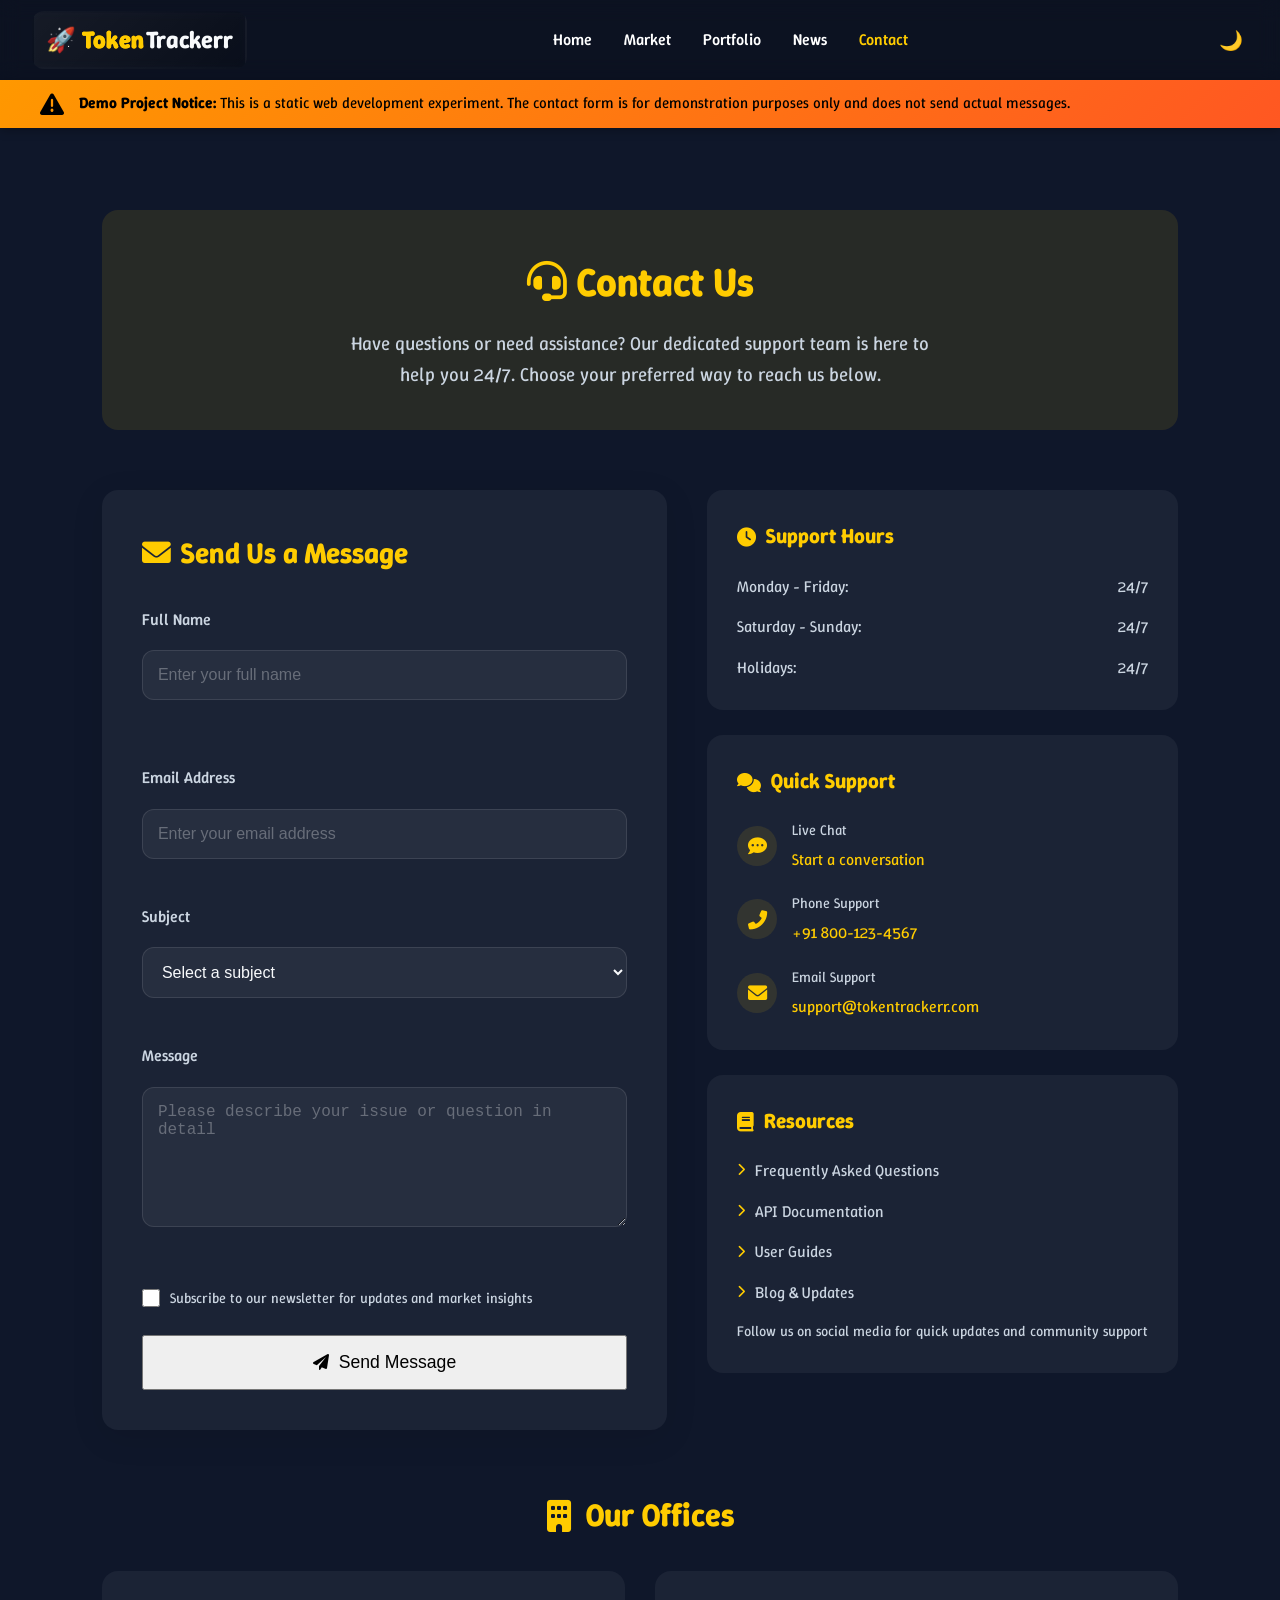
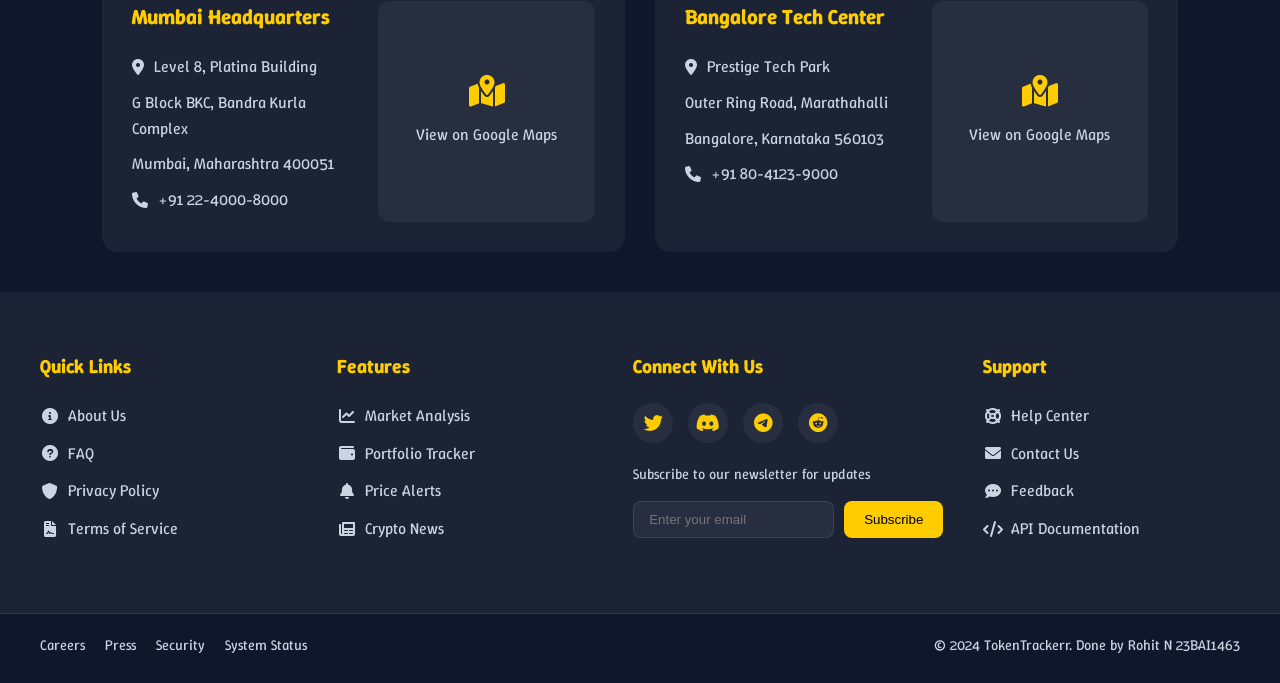
==== commit 211494f7: "disclaimers added" ====
--- a/contact.html
+++ b/contact.html
@@ -29,6 +29,14 @@
         </div>
     </header>
 
+    <!-- Disclaimer Banner -->
+    <div class="disclaimer-banner">
+        <div class="disclaimer-content">
+            <i class="fas fa-exclamation-triangle"></i>
+            <p><strong>Demo Project Notice:</strong> This is a static web development experiment. The contact form is for demonstration purposes only and does not send actual messages.</p>
+        </div>
+    </div>
+
     <main class="contact-container">
         <section class="contact-header">
             <h1><i class="fas fa-headset"></i> Contact Us</h1>
--- a/styles.css
+++ b/styles.css
@@ -21,7 +21,7 @@
     min-height: 100vh;
     display: flex;
     flex-direction: column;
-    padding-top: 80px; /* Add padding to account for fixed navbar */
+    padding-top: 130px; /* Updated to account for navbar + disclaimer */
 }
 
 /* Reset and Base */
@@ -45,6 +45,91 @@
     backdrop-filter: blur(10px);
     height: 80px; /* Fixed height for consistency */
 }
+
+/* Disclaimer Banner */
+.disclaimer-banner {
+    background: linear-gradient(135deg, #ff9800 0%, #ff5722 100%);
+    padding: 12px 20px;
+    position: fixed;
+    width: 100%;
+    top: 80px;
+    z-index: 999;
+    box-shadow: 0 2px 10px rgba(0, 0, 0, 0.3);
+    animation: slideDown 0.5s ease-out;
+}
+
+@keyframes slideDown {
+    from {
+        transform: translateY(-100%);
+        opacity: 0;
+    }
+    to {
+        transform: translateY(0);
+        opacity: 1;
+    }
+}
+
+.disclaimer-content {
+    max-width: 1200px;
+    margin: 0 auto;
+    display: flex;
+    align-items: center;
+    gap: 15px;
+    color: #000;
+}
+
+.disclaimer-content i {
+    font-size: 1.5rem;
+    color: #000;
+    flex-shrink: 0;
+}
+
+.disclaimer-content p {
+    margin: 0;
+    font-size: 0.95rem;
+    line-height: 1.4;
+}
+
+.disclaimer-content strong {
+    font-weight: 700;
+}
+
+/* Testimonials disclaimer styling */
+.section-disclaimer {
+    text-align: center;
+    color: var(--down-color);
+    font-size: 0.95rem;
+    margin-bottom: 2rem;
+    padding: 1rem;
+    background: rgba(250, 74, 74, 0.1);
+    border-radius: 8px;
+    border: 1px solid var(--down-color);
+}
+
+@media (max-width: 768px) {
+    .disclaimer-banner {
+        padding: 10px 15px;
+    }
+    
+    .disclaimer-content {
+        flex-direction: row;
+        text-align: left;
+        gap: 10px;
+    }
+    
+    .disclaimer-content p {
+        font-size: 0.85rem;
+    }
+    
+    .disclaimer-content i {
+        font-size: 1.2rem;
+    }
+    
+    body {
+        padding-top: 145px; /* Adjusted for mobile */
+    }
+}
+
 
 /* Logo Animation */
 @keyframes logoGlow {
